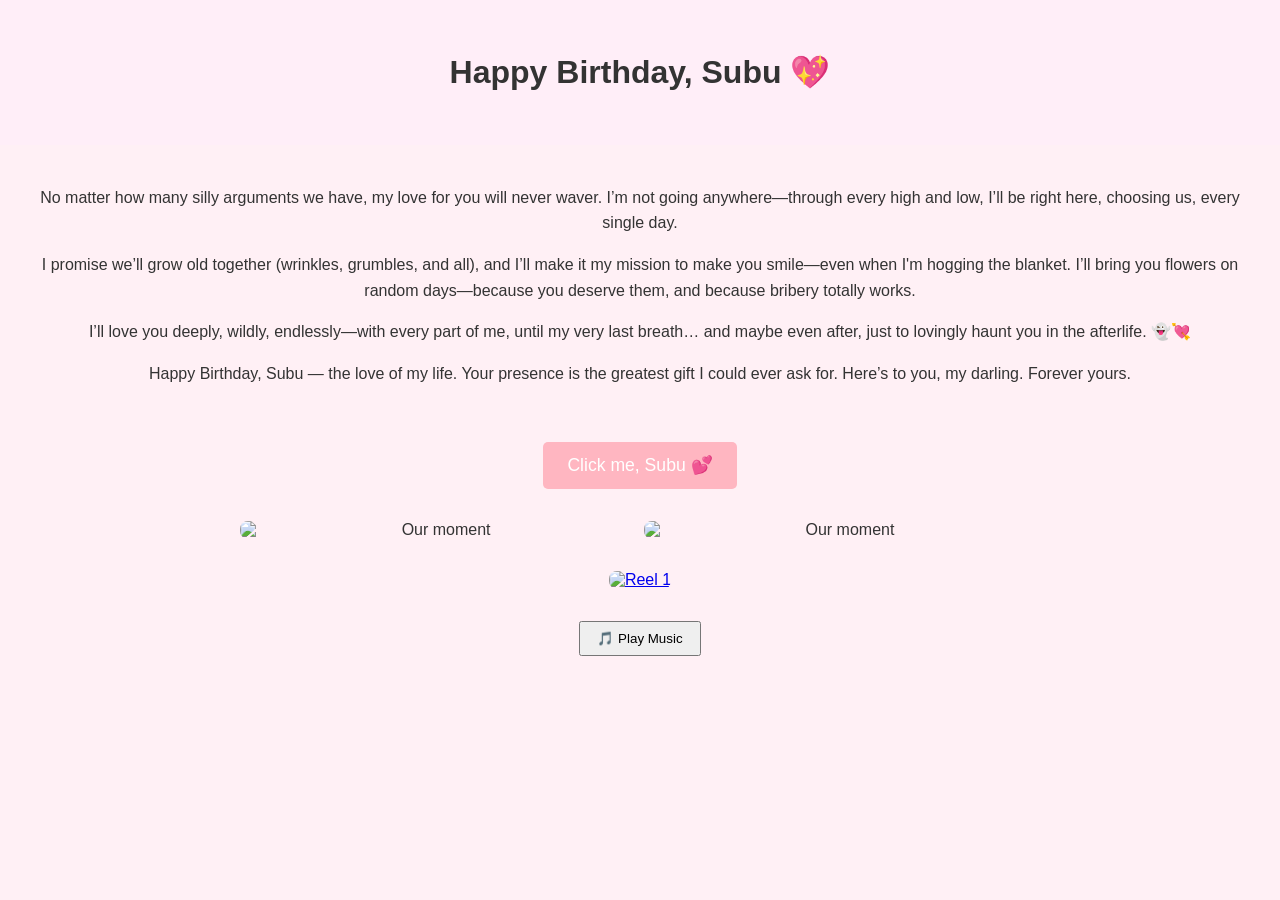
==== index.html @ a08cb10a "Update index.html" ====
<!DOCTYPE html>
<html lang="en">
<head>
  <meta charset="UTF-8" />
  <meta name="viewport" content="width=device-width, initial-scale=1.0" />
  <title>Happy Birthday Subu</title>
  <link rel="stylesheet" href="styles.css" />
</head>
<body>
  <div class="confetti"></div>
  <header class="hero">
    <h1>Happy Birthday, Subu 💖</h1>
  </header>
  <div id="countdown" class="countdown-box"></div>
  <section class="message">
    <p>No matter how many silly arguments we have, my love for you will never waver. I’m not going anywhere—through every high and low, I’ll be right here, choosing us, every single day.</p>
    <p>I promise we’ll grow old together (wrinkles, grumbles, and all), and I’ll make it my mission to make you smile—even when I'm hogging the blanket. I’ll bring you flowers on random days—because you deserve them, and because bribery totally works.</p>
    <p>I’ll love you deeply, wildly, endlessly—with every part of me, until my very last breath… and maybe even after, just to lovingly haunt you in the afterlife. 👻💘</p>
    <p>Happy Birthday, Subu — the love of my life. Your presence is the greatest gift I could ever ask for. Here’s to you, my darling. Forever yours.</p>
  </section>
  <button id="secretBtn">Click me, Subu 💕</button>
  <section class="gallery">
    <!-- Add your images filenames here -->
    <img src="photo1.jpg" alt="Our moment" />
    <img src="photo2.jpg" alt="Our moment" />
    <!-- More as needed -->
  </section>
  <section class="reels">
    <a href="https://www.instagram.com/reel/DGBgB15zQpT/" target="_blank"><img src="thumb1.jpg" alt="Reel 1" /></a>
    <!-- More reel thumbnails here -->
  </section>
  <audio id="bgMusic" loop>
    <source src="perfect-instrumental.mp3" type="audio/mpeg">
  </audio>
  <button id="playMusic">🎵 Play Music</button>

  <script src="script.js"></script>
</body>
</html>
---- styles.css ----
body {
  margin: 0;
  font-family: 'Segoe UI', sans-serif;
  background: #fff0f5;
  color: #333;
  text-align: center;
}
.hero {
  padding: 2rem;
  background: #ffeef8;
}
.message { padding: 1.5rem; line-height: 1.6; }
#secretBtn {
  margin: 1rem;
  padding: 0.8rem 1.5rem;
  background: #ffb6c1;
  color: white;
  border: none;
  font-size: 1.1rem;
  border-radius: 5px;
  cursor: pointer;
}
.gallery, .reels {
  display: flex;
  flex-wrap: wrap;
  justify-content: center;
  gap: 0.5rem;
  padding: 1rem;
}
.gallery img, .reels img {
  width: calc(33% - 1rem);
  height: auto;
  border-radius: 8px;
}
#playMusic {
  margin: 1rem;
  padding: 0.5rem 1rem;
}
.confetti {
  position: fixed;
  top: 0;
  left: 0;
  width: 100%;
  height: 100%;
  pointer-events: none;
}
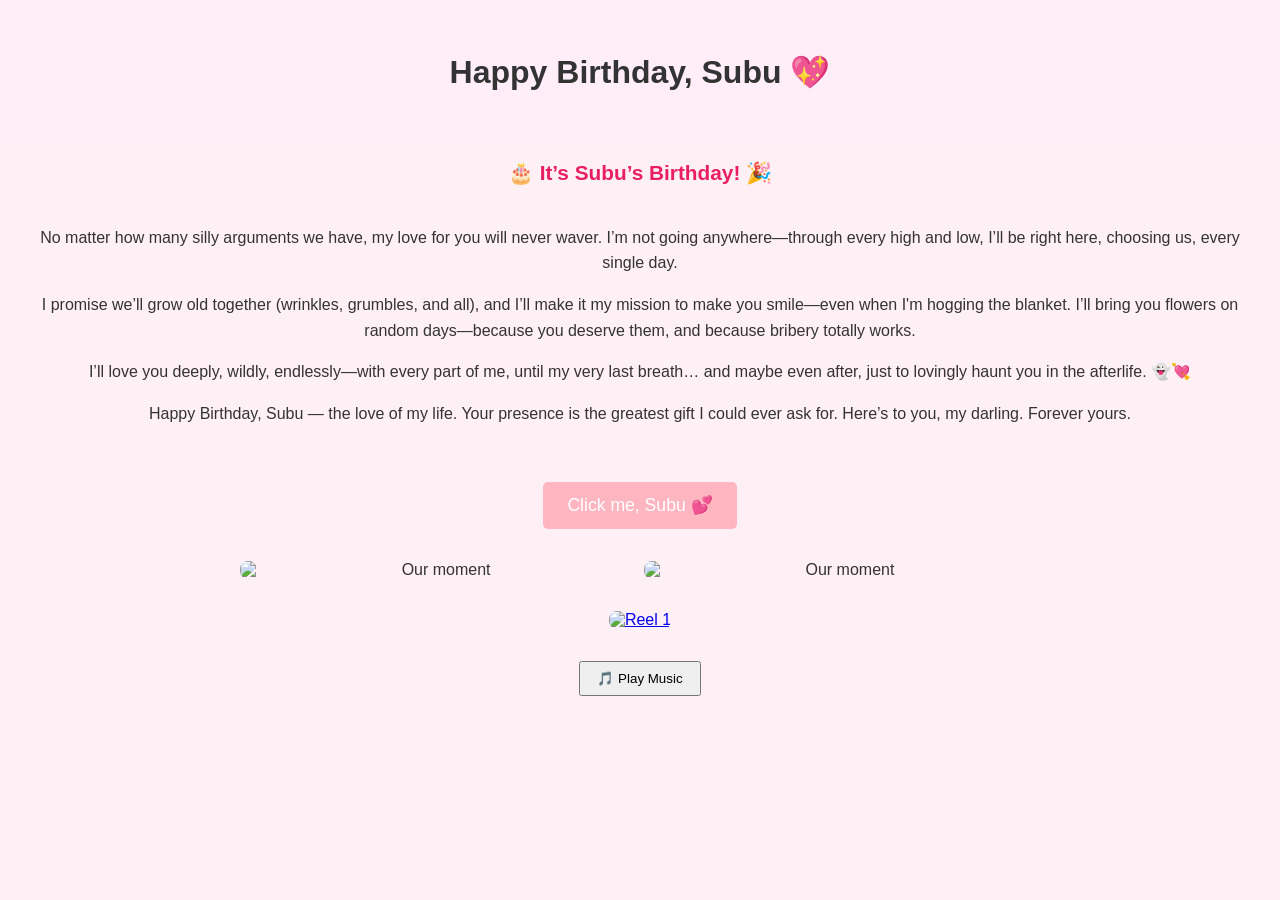
==== commit e05b3b31: "Update index.html" ====
--- a/index.html
+++ b/index.html
@@ -35,5 +35,10 @@
   <button id="playMusic">🎵 Play Music</button>
 
   <script src="script.js"></script>
+  <script>
+  // Countdown code
+  function countdown() { …your code… }
+  setInterval(countdown, 1000);
+  </script>
 </body>
 </html>
--- a/styles.css
+++ b/styles.css
@@ -44,3 +44,9 @@
   height: 100%;
   pointer-events: none;
 }
+.countdown-box {
+  font-size: 1.3rem;
+  font-weight: bold;
+  margin-top: 1rem;
+  color: #e91e63;
+}
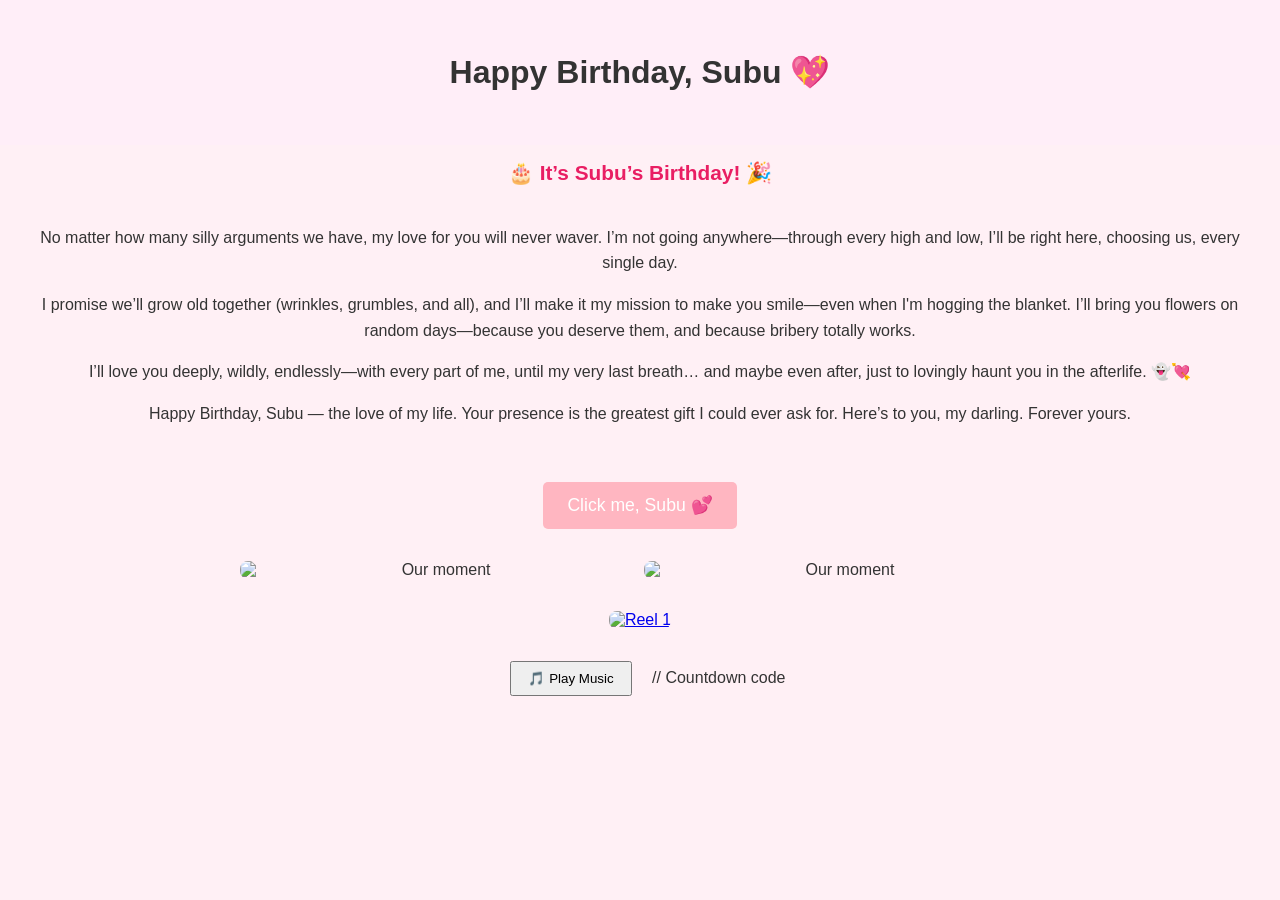
==== commit 94581df8: "Update index.html" ====
--- a/index.html
+++ b/index.html
@@ -35,10 +35,32 @@
   <button id="playMusic">🎵 Play Music</button>
 
   <script src="script.js"></script>
+  
+  // Countdown code
   <script>
-  // Countdown code
-  function countdown() { …your code… }
+  function countdown() {
+    const birthday = new Date("July 18, 2025 00:00:00").getTime();
+    const now = new Date().getTime();
+    const diff = birthday - now;
+
+    const el = document.getElementById("countdown");
+    if (!el) return;
+
+    if (diff <= 0) {
+      el.textContent = "🎂 It’s Subu’s Birthday! 🎉";
+      return;
+    }
+
+    const days = Math.floor(diff / (1000 * 60 * 60 * 24));
+    const hours = Math.floor((diff / (1000 * 60 * 60)) % 24);
+    const minutes = Math.floor((diff / 1000 / 60) % 60);
+    const seconds = Math.floor((diff / 1000) % 60);
+
+    el.textContent = `🎉 Only ${days} Days ${hours} Hours ${minutes} Minutes ${seconds} Seconds left until Subu's Birthday! 🎂`;
+  }
+
   setInterval(countdown, 1000);
+  countdown(); // run once immediately
   </script>
 </body>
 </html>
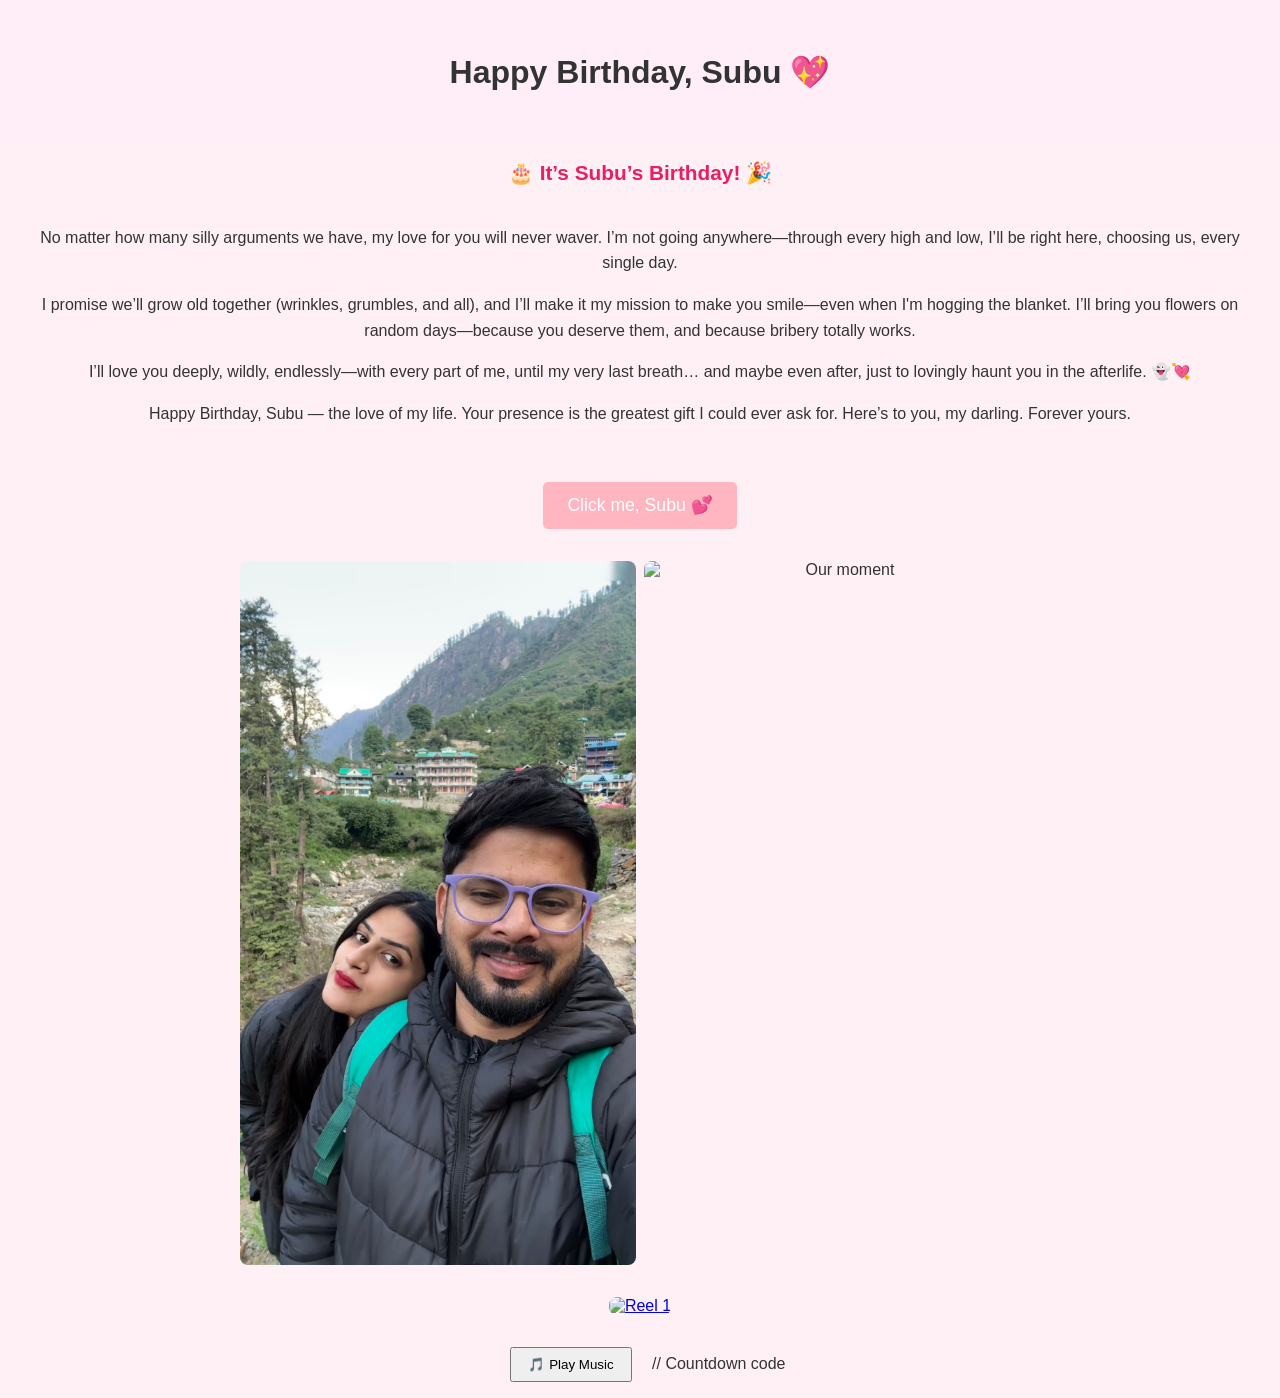
==== commit 5973ce04: "Update index.html" ====
--- a/index.html
+++ b/index.html
@@ -21,7 +21,7 @@
   <button id="secretBtn">Click me, Subu 💕</button>
   <section class="gallery">
     <!-- Add your images filenames here -->
-    <img src="photo1.jpg" alt="Our moment" />
+    <img src="FullSizeRender.jpeg" alt="Our moment" />
     <img src="photo2.jpg" alt="Our moment" />
     <!-- More as needed -->
   </section>
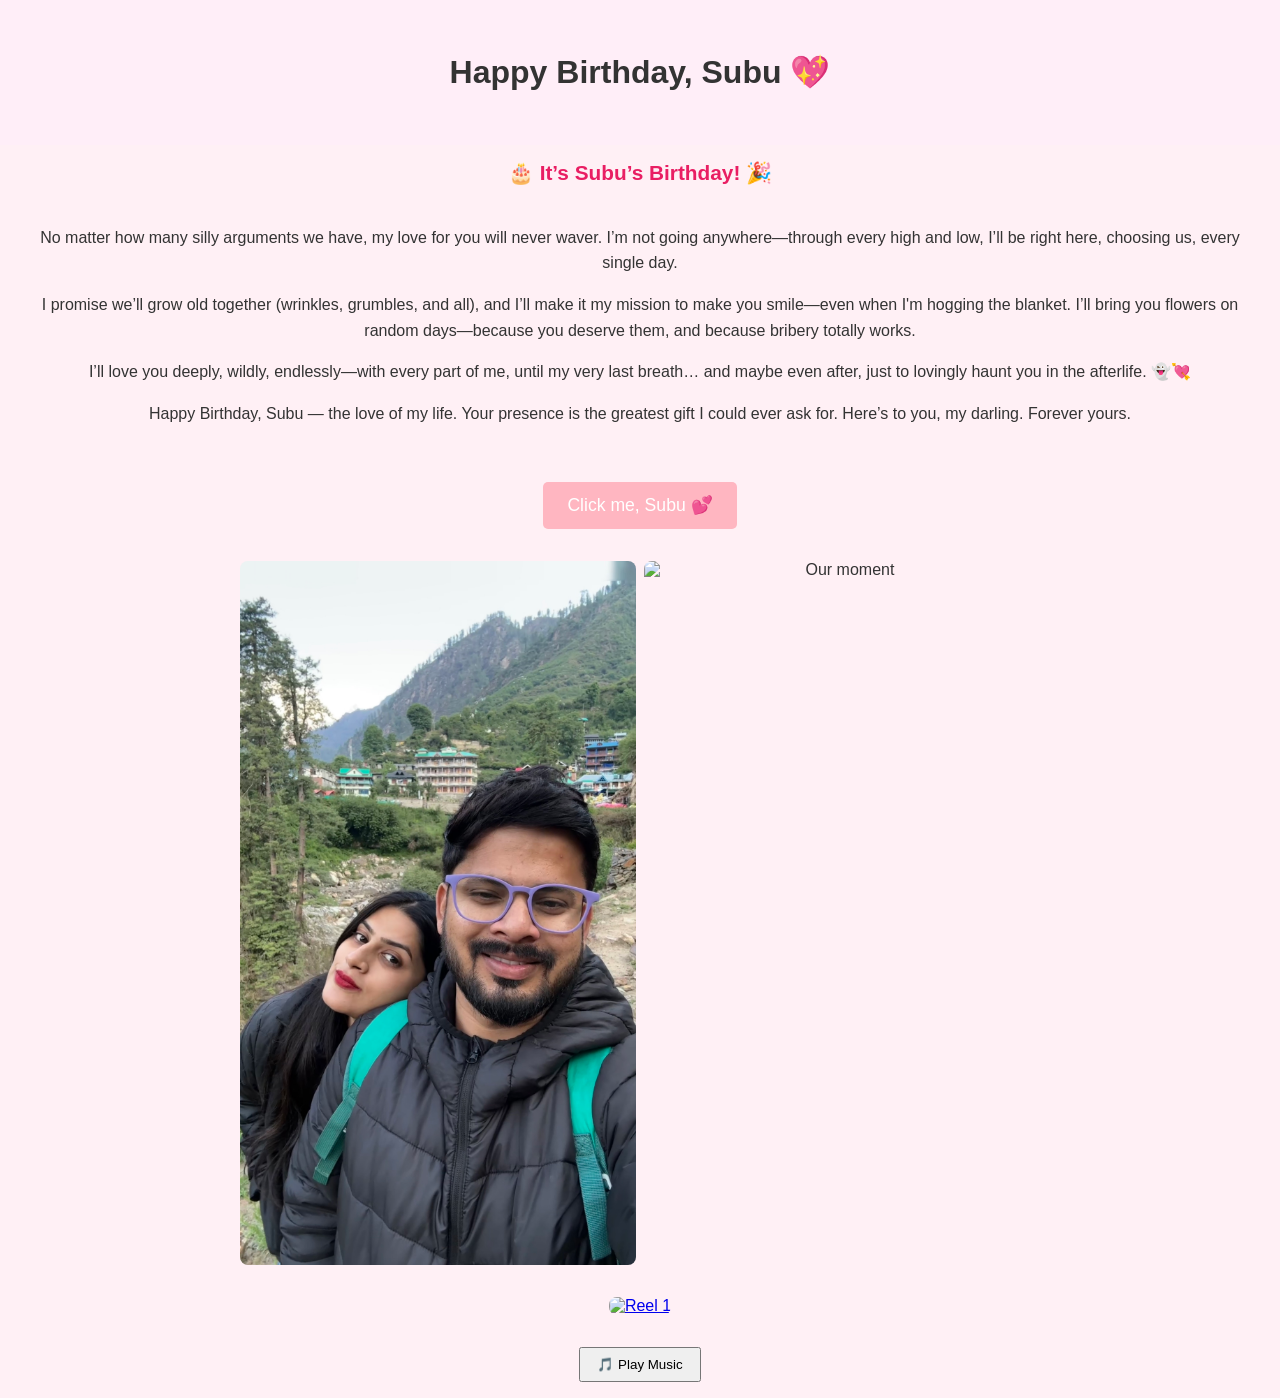
==== commit 18e49e34: "Update index.html" ====
--- a/index.html
+++ b/index.html
@@ -36,7 +36,7 @@
 
   <script src="script.js"></script>
   
-  // Countdown code
+  
   <script>
   function countdown() {
     const birthday = new Date("July 18, 2025 00:00:00").getTime();
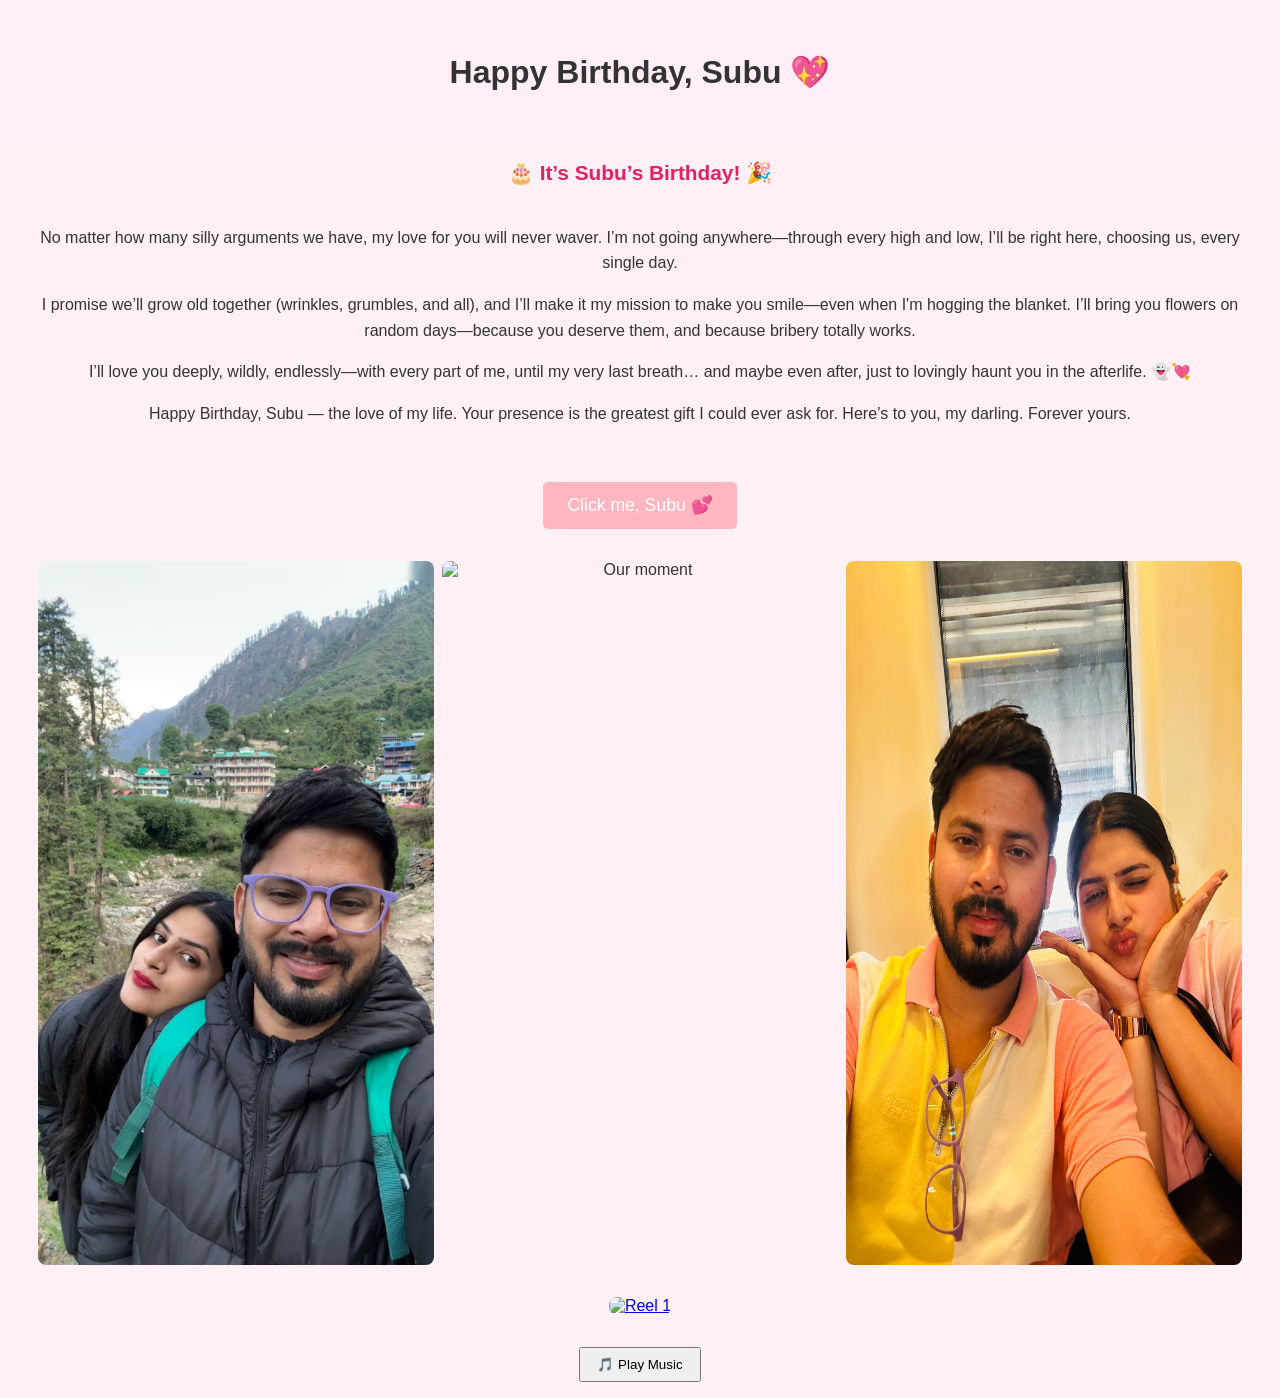
==== commit c1ec4e2e: "Update index.html" ====
--- a/index.html
+++ b/index.html
@@ -22,7 +22,8 @@
   <section class="gallery">
     <!-- Add your images filenames here -->
     <img src="FullSizeRender.jpeg" alt="Our moment" />
-    <img src="photo2.jpg" alt="Our moment" />
+    <img src="IMG_1341.jpeg" alt="Our moment" />
+    <img src="IMG_1409.jpeg" alt="Our moment" />
     <!-- More as needed -->
   </section>
   <section class="reels">
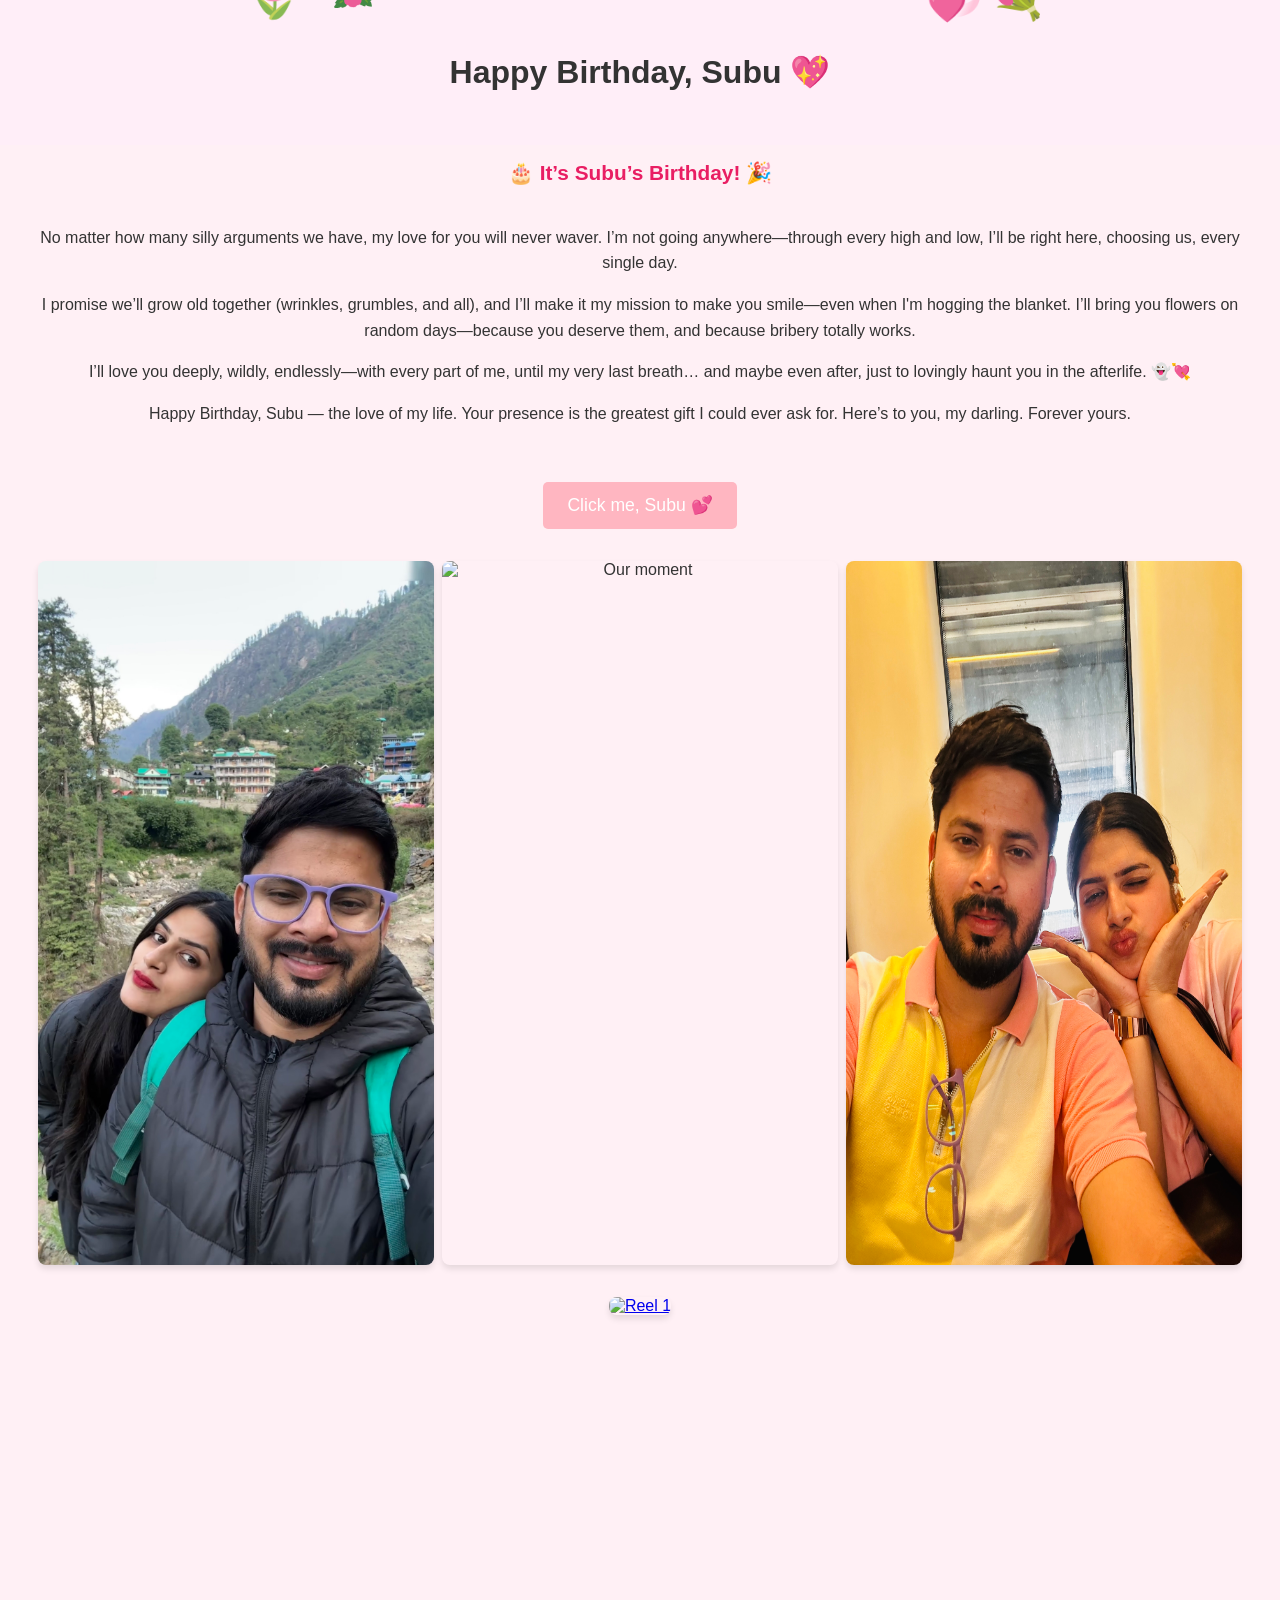
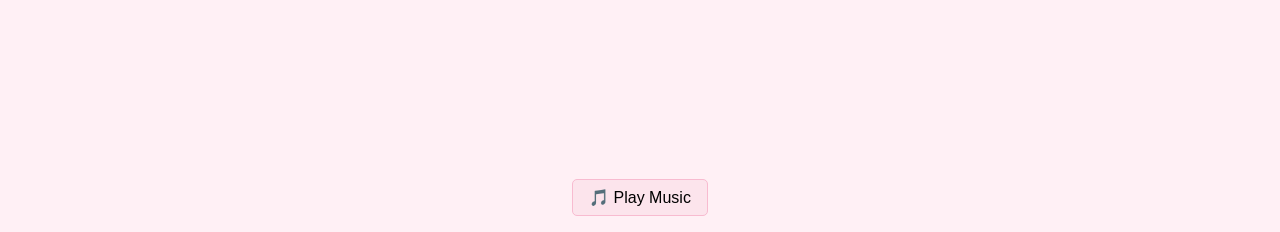
==== commit bd57e4d4: "Update index.html" ====
--- a/index.html
+++ b/index.html
@@ -30,6 +30,9 @@
     <a href="https://www.instagram.com/reel/DGBgB15zQpT/" target="_blank"><img src="thumb1.jpg" alt="Reel 1" /></a>
     <!-- More reel thumbnails here -->
   </section>
+  <section class="reels">
+  <iframe src="https://www.instagram.com/reel/DGBgB15zQpT/embed" width="320" height="400" frameborder="0" scrolling="no" allowtransparency="true"></iframe>
+</section>
   <audio id="bgMusic" loop>
     <source src="perfect-instrumental.mp3" type="audio/mpeg">
   </audio>
--- a/styles.css
+++ b/styles.css
@@ -5,11 +5,17 @@
   color: #333;
   text-align: center;
 }
+
 .hero {
   padding: 2rem;
   background: #ffeef8;
 }
-.message { padding: 1.5rem; line-height: 1.6; }
+
+.message {
+  padding: 1.5rem;
+  line-height: 1.6;
+}
+
 #secretBtn {
   margin: 1rem;
   padding: 0.8rem 1.5rem;
@@ -19,23 +25,26 @@
   font-size: 1.1rem;
   border-radius: 5px;
   cursor: pointer;
+  transition: background 0.3s ease;
 }
-.gallery, .reels {
-  display: flex;
-  flex-wrap: wrap;
-  justify-content: center;
-  gap: 0.5rem;
-  padding: 1rem;
+#secretBtn:hover {
+  background: #f48fb1;
 }
-.gallery img, .reels img {
-  width: calc(33% - 1rem);
-  height: auto;
-  border-radius: 8px;
-}
+
 #playMusic {
   margin: 1rem;
   padding: 0.5rem 1rem;
+  background-color: #fce4ec;
+  border: 1px solid #f8bbd0;
+  border-radius: 5px;
+  cursor: pointer;
+  font-size: 1rem;
+  transition: background 0.3s ease;
 }
+#playMusic:hover {
+  background-color: #f8bbd0;
+}
+
 .confetti {
   position: fixed;
   top: 0;
@@ -44,9 +53,67 @@
   height: 100%;
   pointer-events: none;
 }
+
 .countdown-box {
   font-size: 1.3rem;
   font-weight: bold;
   margin-top: 1rem;
   color: #e91e63;
 }
+
+.gallery, .reels {
+  display: flex;
+  flex-wrap: wrap;
+  justify-content: center;
+  gap: 0.5rem;
+  padding: 1rem;
+}
+
+.gallery img, .reels img {
+  width: calc(33% - 1rem);
+  height: auto;
+  border-radius: 8px;
+  box-shadow: 0 4px 6px rgba(0,0,0,0.1);
+  transition: transform 0.3s ease;
+}
+.gallery img:hover, .reels img:hover {
+  transform: scale(1.05);
+}
+
+/* 🌸 Floating Background Emojis */
+.floating-emoji {
+  position: fixed;
+  top: -2rem;
+  z-index: 0; /* behind all content */
+  pointer-events: none;
+  user-select: none;
+  animation: floatDown linear;
+  opacity: 0.9;
+}
+
+@keyframes floatDown {
+  0% {
+    transform: translateY(0) rotate(0deg);
+    opacity: 1;
+  }
+  100% {
+    transform: translateY(110vh) rotate(360deg);
+    opacity: 0;
+  }
+}
+
+/* Optional: Navigation styling if added */
+nav.navbar {
+  background-color: #ffe4ec;
+  padding: 0.8rem;
+}
+nav.navbar a {
+  color: #d81b60;
+  text-decoration: none;
+  margin: 0 1rem;
+  font-weight: bold;
+  transition: color 0.3s ease;
+}
+nav.navbar a:hover {
+  color: #880e4f;
+}
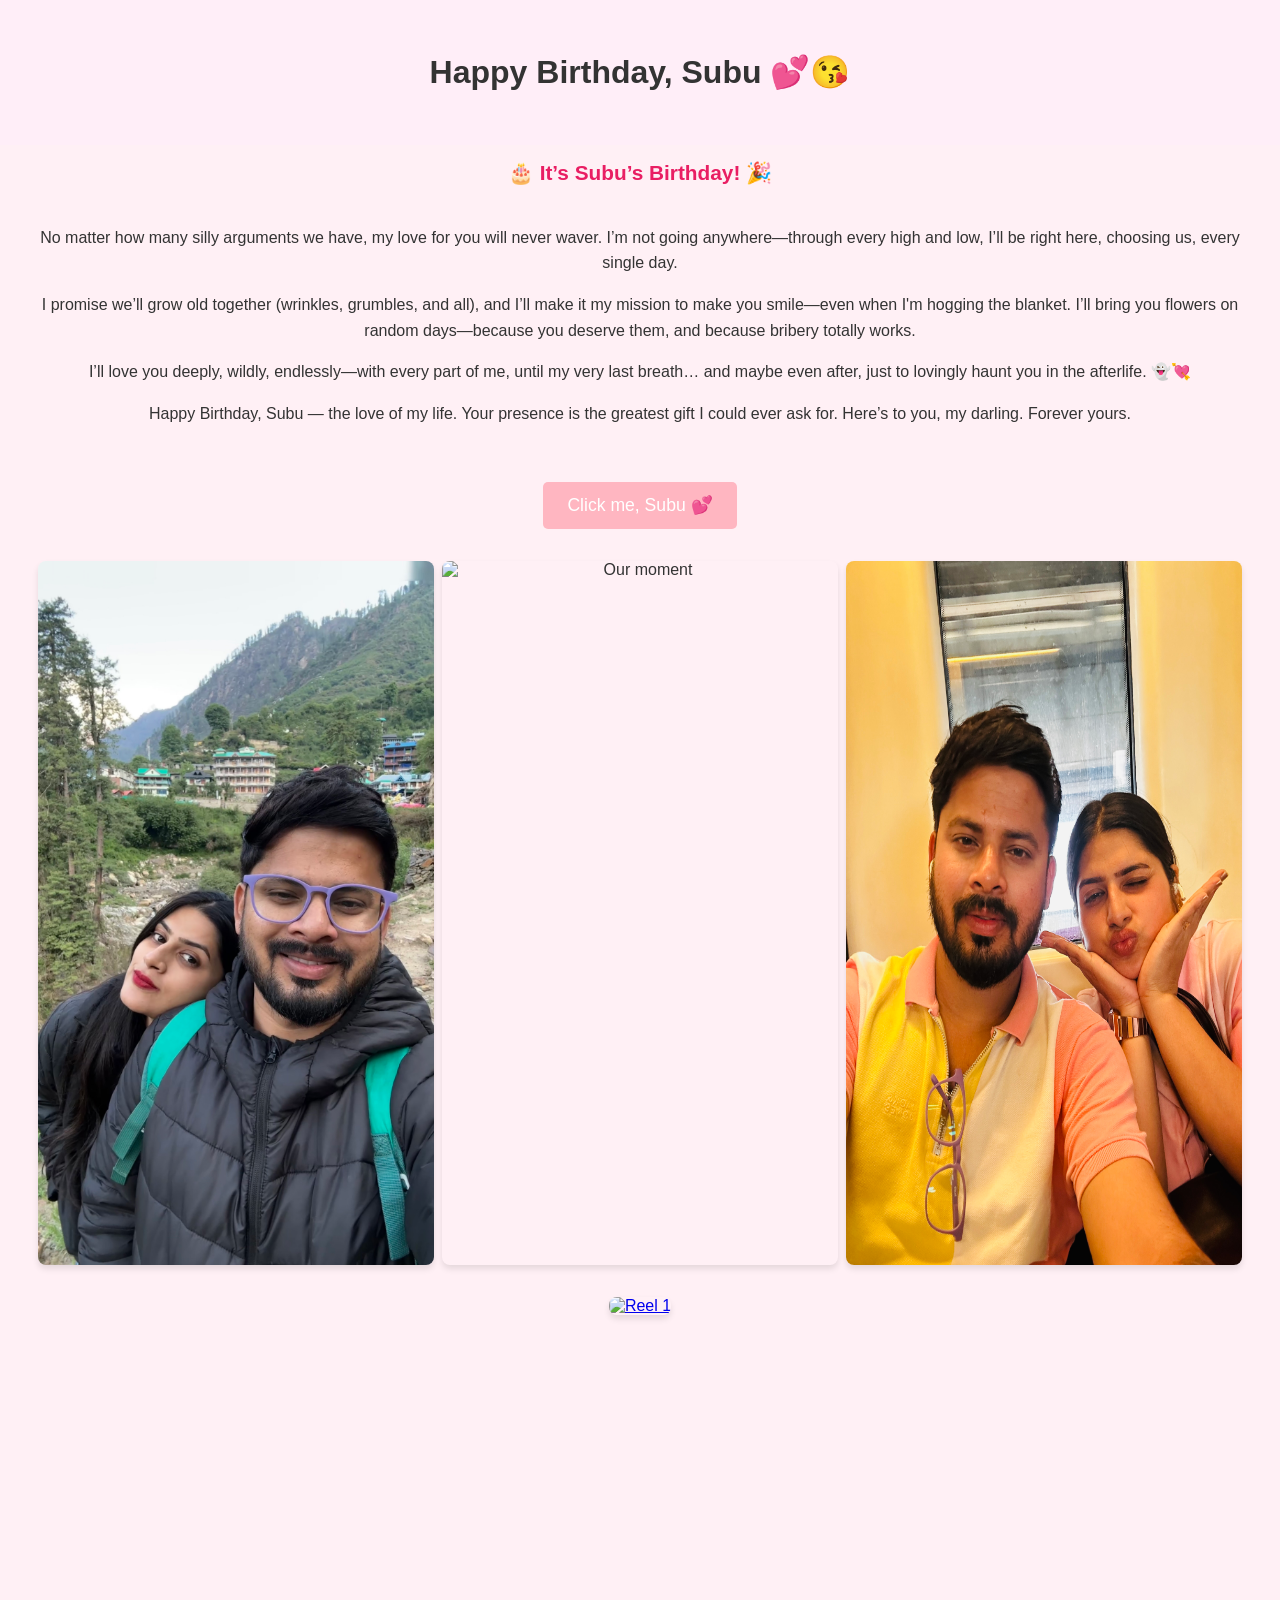
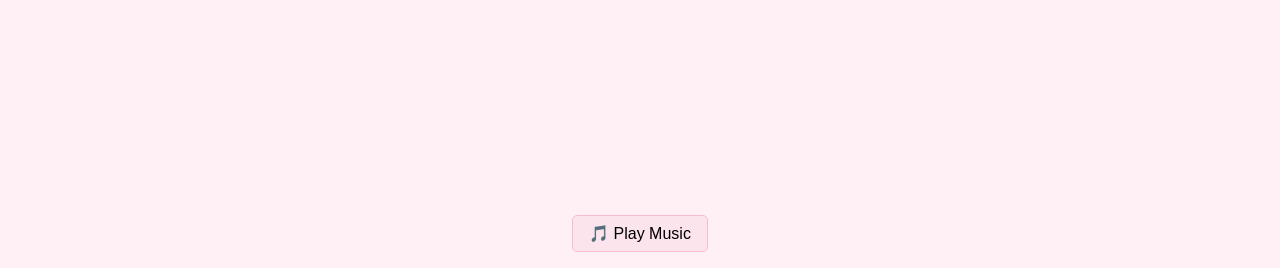
==== commit 2ee87b4a: "Update index.html" ====
--- a/index.html
+++ b/index.html
@@ -9,7 +9,7 @@
 <body>
   <div class="confetti"></div>
   <header class="hero">
-    <h1>Happy Birthday, Subu 💖</h1>
+    <h1>Happy Birthday, Subu 💕😘</h1>
   </header>
   <div id="countdown" class="countdown-box"></div>
   <section class="message">
@@ -31,7 +31,9 @@
     <!-- More reel thumbnails here -->
   </section>
   <section class="reels">
-  <iframe src="https://www.instagram.com/reel/DGBgB15zQpT/embed" width="320" height="400" frameborder="0" scrolling="no" allowtransparency="true"></iframe>
+  <div class="reel-frame">
+    <iframe src="https://www.instagram.com/reel/DGBgB15zQpT/embed" width="320" height="400" frameborder="0" scrolling="no" allowtransparency="true"></iframe>
+  </div>
 </section>
   <audio id="bgMusic" loop>
     <source src="perfect-instrumental.mp3" type="audio/mpeg">
--- a/styles.css
+++ b/styles.css
@@ -84,7 +84,7 @@
 .floating-emoji {
   position: fixed;
   top: -2rem;
-  z-index: 0; /* behind all content */
+  z-index: -1; /* behind all content */
   pointer-events: none;
   user-select: none;
   animation: floatDown linear;
@@ -117,3 +117,8 @@
 nav.navbar a:hover {
   color: #880e4f;
 }
+.reel-frame {
+  position: relative;
+  z-index: 1; /* Keep this ABOVE the emojis, but not interfering with layout */
+  margin: 1rem;
+}
